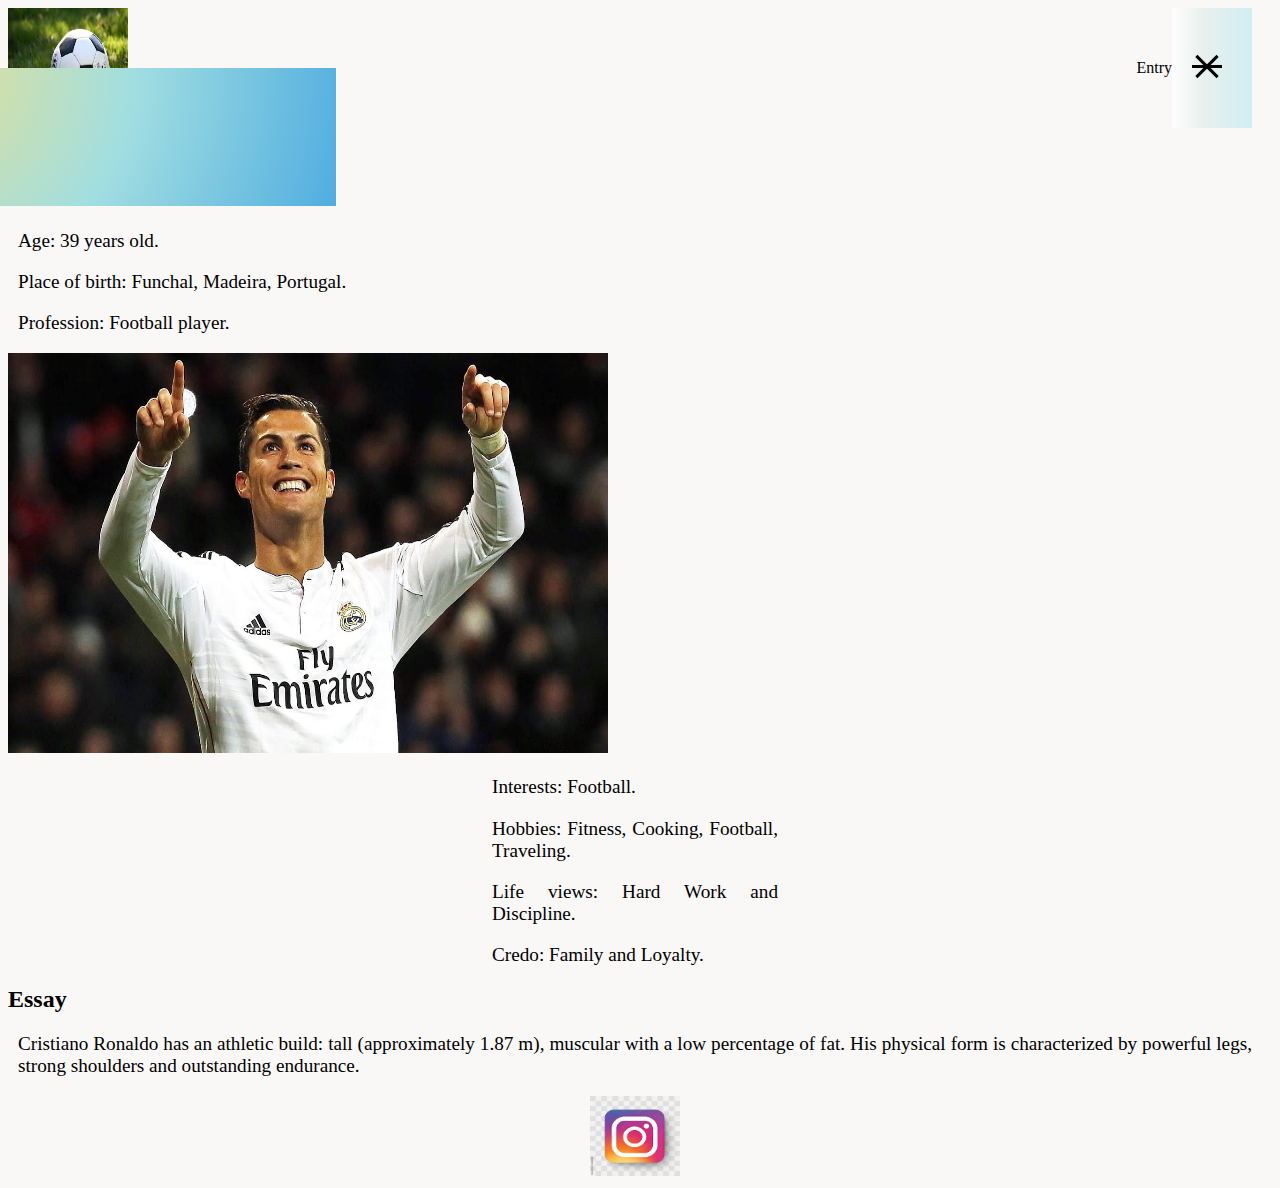
==== index.html @ 332b0c95 "com" ====
<!DOCTYPE html>
<html lang="en">
<head>
    <meta charset="UTF-8">
    <meta name="viewport" content="width=device-width, initial-scale=1.0">
    <link rel = "stylesheet" href = "./style.css">
    <title>Document</title>
</head>
<body>
    <nav class = "navbar = open">
        <img src = "./public/football.jpg" width = 120 height = 120 alt = "logo">  
        <ul>
            <li><a href = "index.html">Home</a></li>
            <li><a href = "video.html">Video</a></li>
            <li><a href = "audio.html">Music</a></li>
            <li><a href = "book.html">Book</a></li>
        </ul>
        <div><a href = "https://ku.edu.kz/">Entry</a>
        <main class = container>
            <div class = "burger" id = "burger2">
                <span></span>
                <span></span>
                <span></span>
            </div>
        </div>
    </nav>
        
    
             <p>Name: Ronaldo.</p>
             <p>Surname: Cristiano.</p>
             <p>Age: 39 years old.</p>
             <p>Place of birth: Funchal, Madeira, Portugal.</p>
             <p>Profession: Football player.</p>
        </div>
        <img src = "./public/Ronaldo.jpg" width = 600 height = 400 alt = "Photo">
        <div class="interests">
            <p>Interests: Football.</p>
            <p>Hobbies: Fitness, Cooking, Football, Traveling.</p>
            <p>Life views: Hard Work and Discipline.</p>
            <p>Credo: Family and Loyalty.</p>
        </div>
        <section>
            <h2>Essay</h2>
            <p>Cristiano Ronaldo has an athletic build: 
                tall (approximately 1.87 m), 
                muscular with a low percentage of fat.
                 His physical form is characterized by powerful legs, 
                 strong shoulders and outstanding endurance.</p>
        </section>
        </main>
        <footer> 
            <a href = "https://www.instagram.com/iamabduaziz"><img src = "./public/inst.jpg" width = 90 height = 80></a>
        </footer>
</body>
</html>
---- style.css ----
.navbar {
    display: flex; /* Устанавливает контейнер .navbar как flex-контейнер, 
    позволяя его дочерним элементам располагаться в одной линии */
    flex-direction: row; /* Располагает дочерние элементы .navbar в строку (по горизонтали) */
    justify-content: space-between; /* Распределяет дочерние элементы .navbar равномерно, 
    с максимальным пространством между ними */
    background-color: #faf7f7; /* Устанавливает фоновый цвет для .navbar */
}

.navbar ul {
    display: flex; /* Устанавливает контейнер ul как flex-контейнер для его дочерних элементов (li) */
    flex-direction: row; /* Располагает элементы списка (li) в строку (по горизонтали) */
    list-style: none; /* Убирает маркеры списка */
    margin: 0; /* Убирает внешний отступ у списка */
}

.navbar ul li {
    display: flex; /* Устанавливает каждый элемент списка (li) как flex-контейнер для его содержимого */
    margin-right: 10px; /* Добавляет отступ справа у каждого элемента списка */
}

.navbar ul li:hover {
    background-color: #7cc6e5; /* Изменяет фоновый цвет элемента списка при наведении курсора */
    border-radius: 20%; /* Скругляет углы элемента списка при наведении курсора */
}

.navbar ul li a {
    text-decoration: none; /* Убирает подчеркивание у ссылок */
    color: black; /* Устанавливает цвет текста ссылок черным */
    margin: auto; /* Центрирует текст внутри элемента списка */
}

.navbar div {
    display: flex; /* Устанавливает div как flex-контейнер */
    margin-right: 20px; /* Добавляет отступ справа у div */
}

.navbar div a {
    text-decoration: none; /* Убирает подчеркивание у ссылок в div */
    color: black; /* Устанавливает цвет текста ссылок черным */
    margin: auto; /* Центрирует текст внутри div */
}

.navbar div:hover {
    background-color: #7cc6e5; /* Изменяет фоновый цвет div при наведении курсора */
    border-radius: 20%; /* Скругляет углы div при наведении курсора */
}

/* Контейнер с элементами, использующий Flexbox для адаптивного размещения */
.container {
    display: flex;
    flex-direction: row;
    flex-wrap: wrap; /* Элементы переносятся на новую строку при нехватке места */
}

/* Элементы с классами .person и .interests занимают 25% ширины контейнера и центрируются */
.person, .interests {
    width: 25%;
    margin: auto;
}

/* Стили для изображений внутри контейнера */
.container img {
    border-radius: 10%; /* Скругленные углы изображения */
    box-shadow: 10px 10px 5px gray; /* Добавление тени с серым цветом */
    width: 50%; /* Ширина изображения составляет 50% от ширины родительского элемента */
    height: auto; /* Автоматическое подстраивание высоты для сохранения пропорций */
}

/* Эффект при наведении на изображение */
.container img:hover {
    transform: scale(1.1); /* Увеличение изображения на 10% */
    transition: 0.5s ease; /* Плавный переход за 0.5 секунды */
    box-shadow: 10px 10px 5px #7cc6e5; /* Изменение цвета тени на синий */
}

/* Фон для всей страницы */
body {
    background-color: #faf7f7; /* Светло-серый фон */
}

/* Фон для основного содержимого страницы */
main {
    background: linear-gradient(90deg, rgba(254,254,255,1) 0%, rgba(226,237,233,0.72) 37%, rgba(208,238,243,1) 100%);
    /* Градиентный фон, плавно переходящий от светлого к более темному оттенку */
}

/* Стили для текста в параграфах */
p {
    text-align: justify; /* Выравнивание текста по ширине */
    font-size: 1.2rem; /* Увеличенный размер шрифта */
    font-weight: normal; /* Обычный вес шрифта */
    margin-right: 20px;
    margin-left: 10px; /* Отступы по бокам */
}

/* Эффект при наведении на параграф */
p:hover {
    background-color: #7cc6e5; /* Синий фон при наведении */
}

/* Секции внутри контейнера */
.container section {
    width: 100%; /* Секция занимает всю ширину контейнера */
    margin: auto; /* Центрирование секции */
}

.container-video {
    display: flex;
    flex-direction: column; /* Контейнер для видео, элементы располагаются вертикально */
}

.video1, .video2, .video3 {
    margin-bottom: 20px; /* Отступ снизу для каждого видео-блока */
    flex-direction: column; /* Внутренние элементы располагаются вертикально */
    display: flex; /* Применение Flexbox для управления содержимым */
}

.video1 video {
    margin: auto; /* Центрирование видео по горизонтали */
}

.video2 iframe {
    margin: auto; /* Центрирование iframe по горизонтали */
}

.video3 iframe {
    margin: auto; /* Центрирование iframe по горизонтали */
}

.container-audio {
    display: flex;
    flex-direction: column; /* Контейнер для аудио, элементы располагаются вертикально */
}

.audio1, .audio2, .audio3 {
    display: flex;
    flex-direction: column; /* Внутренние элементы располагаются вертикально */
    margin-top: 20px; /* Отступ сверху для каждого аудио-блока */
}

.audio1 audio, .audio2 audio, .audio3 audio {
    width: 60%; /* Аудиоплееры занимают 60% ширины контейнера */
    margin: auto; /* Центрирование аудиоплееров по горизонтали */
}

.audio1 img, .audio2 img, .audio3 img {
    margin: auto; /* Центрирование изображений */
    border-radius: 10%; /* Скругление углов изображений */
    box-shadow: 5px 5px 5px #7cc6e5; /* Добавление синеватой тени к изображениям */
}

.container-book {
    display: flex;
    flex-direction: column; /* Контейнер для книг, элементы располагаются вертикально */
}

.book1, .book2, .book3 {
    display: flex;
    flex-direction: column; /* Внутренние элементы располагаются вертикально */
    margin-top: 20px; /* Отступ сверху для каждого книжного блока */
}

.book1 img, .book2 img, .book3 img {
    margin: auto; /* Центрирование изображений */
    border-radius: 10%; /* Скругление углов изображений */
    box-shadow: 5px 5px 5px #7cc6e5; /* Добавление синеватой тени к изображениям */
    margin-bottom: 10px; /* Отступ снизу для изображений */
}

.book1 a, .book2 a, .book3 a {
    margin: auto; /* Центрирование ссылок */
    text-decoration: none; /* Убираем подчеркивание у ссылок */
    color: black; /* Цвет текста ссылок черный */
    font-size: 1.2rem; /* Увеличенный размер шрифта для ссылок */
} 

.book1 img:hover, .book2 img:hover, .book3 img:hover {
    box-shadow: 5px 5px 5px greenyellow; /* Изменение тени на зеленовато-желтую при наведении на изображение */
}

.book1 a:hover, .book2 a:hover, .book3 a:hover {
    background-color: #7cc6e5; /* Изменение фона ссылки на синий при наведении */
    transition: 0.7s ease; /* Плавный переход фона за 0.7 секунды */
}

footer {
    display: flex;
    flex-direction: row; /* Элементы внутри футера располагаются горизонтально */
    justify-content: center; /* Центрирование содержимого футера */
}

footer a {
    margin-right: 10px; /* Отступ справа у ссылок в футере */
}

.burger {
    display: none;
}
@media (max-width: 700px) {
    /* При ширине экрана до 700px */

    .container {
        display: flex;
        flex-direction: column; /* Переключение на вертикальный макет */
    }

    .person {
        display: flex;
        flex-direction: column; /* Внутренние элементы располагаются вертикально */
        flex-wrap: wrap; /* Перенос элементов на новую строку при необходимости */
        width: 100%; /* Элемент занимает всю ширину контейнера */
        margin: 0; /* Убираем отступы */
    }

    .person p {
        margin-top: 5px; /* Отступ сверху для параграфов */
        margin-bottom: 10px; /* Отступ снизу для параграфов */
    }

    .container img {
        margin-top: 20px; /* Отступ сверху для изображений */
        border-radius: 10%; /* Скругление углов изображений */
        box-shadow: 5px 5px 5px gray; /* Тень для изображений */
        width: 95%; /* Изображение занимает 95% ширины контейнера */
        height: auto; /* Высота автоматически подстраивается под ширину */
        margin: auto; /* Центрирование изображения по горизонтали */
    }

    .container img:hover {
        transform: scale(1.03); /* Легкое увеличение изображения при наведении */
        transition: 0.5s ease; /* Плавный переход увеличения за 0.5 секунды */
        box-shadow: 5px 5px 5px #7cc6e5; /* Изменение тени при наведении */
    }

    .interests {
        display: flex;
        flex-direction: column; /* Внутренние элементы располагаются вертикально */
        flex-wrap: wrap; /* Перенос элементов на новую строку при необходимости */
        width: 100%; /* Элемент занимает всю ширину контейнера */
        margin: 0; /* Убираем отступы */
    }

    .interests p {
        margin-top: 10px; /* Отступ сверху для параграфов */
        margin-bottom: 0; /* Убираем отступ снизу */
    }

    h2 {
        margin: 10px; /* Отступы вокруг заголовка */
        text-align: center; /* Выравнивание заголовка по центру */
    }

    .video1 video {
        margin-top: 20px; /* Отступ сверху для видео */
        width: 95%; /* Видео занимает 95% ширины контейнера */
        height: auto; /* Высота автоматически подстраивается под ширину */
    }

    .video2 iframe {
        width: 95%; /* Iframe занимает 95% ширины контейнера */
        height: 320px; /* Высота Iframe фиксирована */
    }

    .video3 iframe {
        width: 95%; /* Iframe занимает 95% ширины контейнера */
        height: 320px; /* Высота Iframe фиксирована */
    }

    .book1 img, .book2 img, .book3 img {
        width: 95%; /* Изображения книг занимают 95% ширины контейнера */
        height: auto; /* Высота автоматически подстраивается под ширину */
    }
}

@media (min-width: 700px) and (max-width: 900px) {
    /* При ширине экрана от 700px до 900px */

    .container img {
        margin-top: 20px; /* Отступ сверху для изображений */
        border-radius: 10%; /* Скругление углов изображений */
        box-shadow: 5px 5px 5px gray; /* Тень для изображений */
        width: 320px; /* Ширина изображения фиксирована */
        height: 200px; /* Высота изображения фиксирована */
        margin: auto; /* Центрирование изображения по горизонтали */
    }
}
.burger {
    display: block;
    position: relative;
    width: 40px;
    height: 40px;
    margin: auto;
    margin-left: 20px;
    margin-right: 5px;
}

.burger span{
    position:absolute;
    width: 30px;
    left: Spx;
    height: 3px;
    background-color:Black;
    bottom: 20px;
}

.burger span:nth-child(1) {
    transform: translateY(-10px);
}

.burger span:nth-child(3) {
    transform: translateY(10px);
}

.navbar ul { 
    position: absolute;
    background: radial-gradient(circle at top left, rgb(235, 224, 142), rgb(161, 222, 225), Rgb(80, 173, 224));
    flex-direction: column;
    width: 30%;
    height: auto;
    top: 68px;
    left: -40%;
    z-index:2;
}
    
.navbar ul li {
    margin-top:10px;
    }
   
.navbar ul li:hover { 
    background-color:Black;
    transform: scale(1.07);
    transition: 0.4s ease;
    border-radius: 5%;
}
    
.navbar ul li a:hover {
    color:white;
}

.navbar ul li:nth-child(1) {
    margin-top:20px;
}
.navbar ul li a {
    margin-left: 0;
    font-size: 1.2rem;
}
.navbar.open ul {
    transform: translateX(100%);
    transition: 0.7s ease-in-out;
}
.navbar.open .burger span:nth-child(1) {
    transform: translateY(0) rotate(45deg);
}
.avbar.open .burger span:nth-child(2) {
    opacity: 0;
}
.navbar.open .burger span:nth-child(3) {
    transform: translateY(0) rotate(-45deg);
}
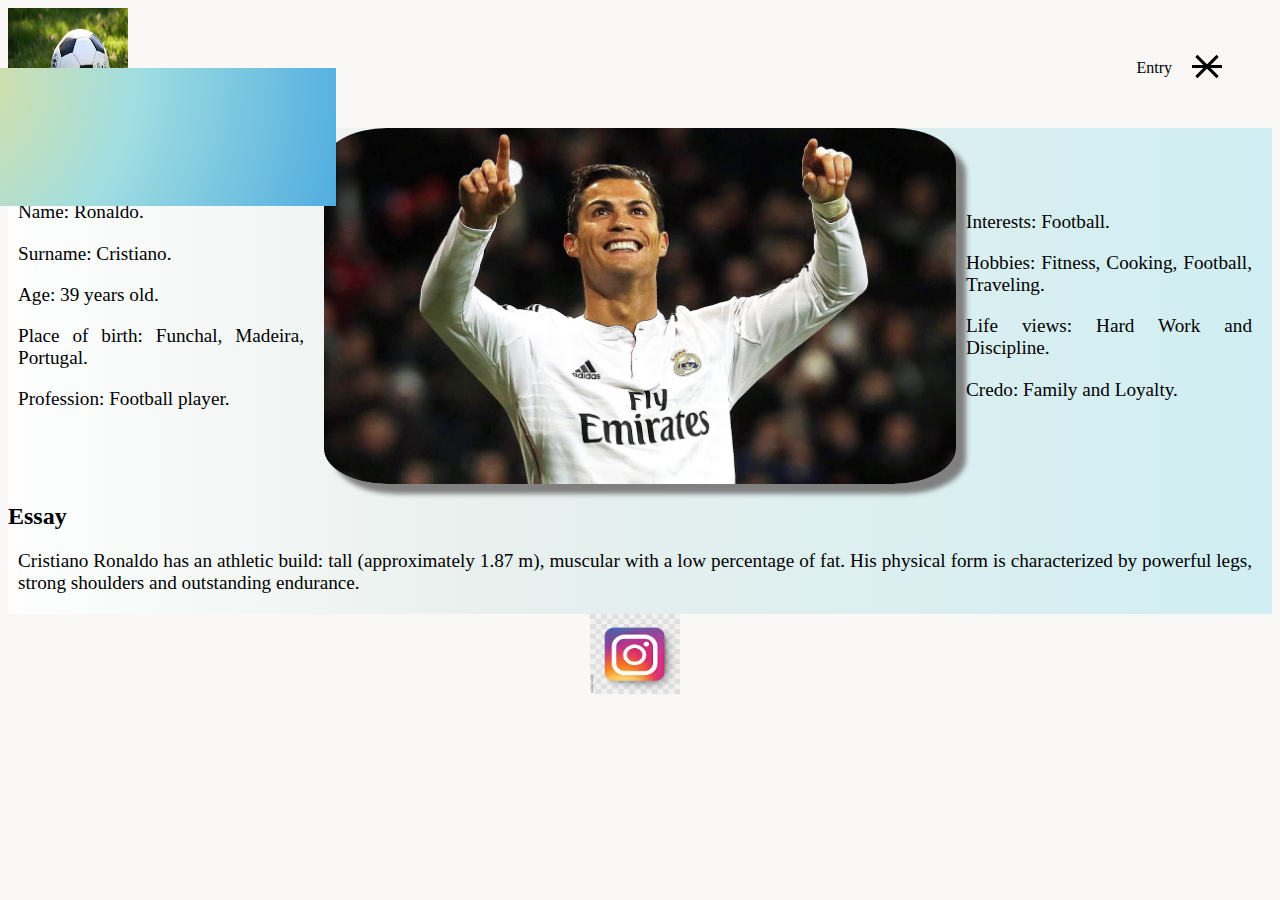
==== commit 58d1ea91: "com" ====
--- a/index.html
+++ b/index.html
@@ -16,7 +16,6 @@
             <li><a href = "book.html">Book</a></li>
         </ul>
         <div><a href = "https://ku.edu.kz/">Entry</a>
-        <main class = container>
             <div class = "burger" id = "burger2">
                 <span></span>
                 <span></span>
@@ -24,8 +23,9 @@
             </div>
         </div>
     </nav>
-        
-    
+
+    <main class = container>
+        <div class = "person">
              <p>Name: Ronaldo.</p>
              <p>Surname: Cristiano.</p>
              <p>Age: 39 years old.</p>
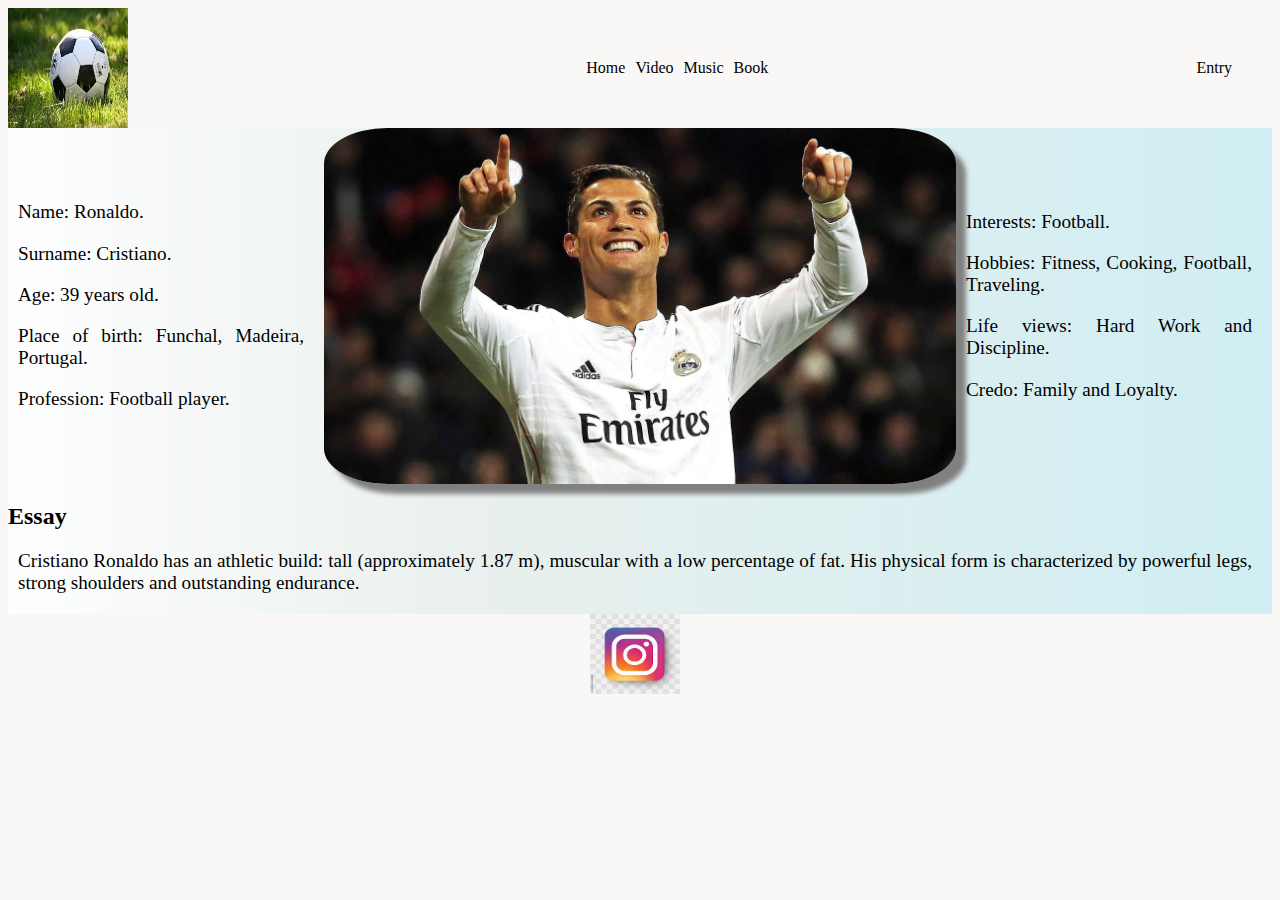
==== commit 100ba536: "cc" ====
--- a/index.html
+++ b/index.html
@@ -51,5 +51,6 @@
         <footer> 
             <a href = "https://www.instagram.com/iamabduaziz"><img src = "./public/inst.jpg" width = 90 height = 80></a>
         </footer>
+        <script src = "./js/scrypt.js">
 </body>
 </html>--- a/style.css
+++ b/style.css
@@ -271,6 +271,79 @@
         width: 95%; /* Изображения книг занимают 95% ширины контейнера */
         height: auto; /* Высота автоматически подстраивается под ширину */
     }
+    .burger {
+        display: block;
+        position: relative;
+        width: 40px;
+        height: 40px;
+        margin: auto;
+        margin-left: 20px;
+        margin-right: 5px;
+    }
+    
+    .burger span{
+        position:absolute;
+        width: 30px;
+        left: Spx;
+        height: 3px;
+        background-color:Black;
+        bottom: 20px;
+    }
+    
+    .burger span:nth-child(1) {
+        transform: translateY(-10px);
+    }
+    
+    .burger span:nth-child(3) {
+        transform: translateY(10px);
+    }
+    .navbar ul { 
+        position: absolute;
+        background: radial-gradient(circle at top left, rgb(235, 224, 142), rgb(161, 222, 225), Rgb(80, 173, 224));
+        flex-direction: column;
+        width: 30%;
+        height: auto;
+        top: 68px;
+        left: -40%;
+        z-index:2;
+    }
+        
+    .navbar ul li {
+        margin-top:10px;
+        }
+       
+    .navbar ul li:hover { 
+        background-color:Black;
+        transform: scale(1.07);
+        transition: 0.4s ease;
+        border-radius: 5%;
+    }
+        
+    .navbar ul li a:hover {
+        color:white;
+    }
+    
+    .navbar ul li:nth-child(1) {
+        margin-top:20px;
+    }
+    .navbar ul li a {
+        margin-left: 0;
+        font-size: 1.2rem;
+    }
+    .navbar.open ul {
+        transform: translateX(100%);
+        transition: 0.7s ease-in-out;
+    }
+    .navbar.open .burger span:nth-child(1) {
+        transform: translateY(0) rotate(45deg);
+    }
+    .navbar.open .burger span:nth-child(2) {
+        opacity: 0;
+    }
+    .navbar.open .burger span:nth-child(3) {
+        transform: translateY(0) rotate(-45deg);
+    }
+    
 }
 
 @media (min-width: 700px) and (max-width: 900px) {
@@ -285,78 +358,5 @@
         margin: auto; /* Центрирование изображения по горизонтали */
     }
 }
-.burger {
-    display: block;
-    position: relative;
-    width: 40px;
-    height: 40px;
-    margin: auto;
-    margin-left: 20px;
-    margin-right: 5px;
-}
-
-.burger span{
-    position:absolute;
-    width: 30px;
-    left: Spx;
-    height: 3px;
-    background-color:Black;
-    bottom: 20px;
-}
-
-.burger span:nth-child(1) {
-    transform: translateY(-10px);
-}
-
-.burger span:nth-child(3) {
-    transform: translateY(10px);
-}
-
-.navbar ul { 
-    position: absolute;
-    background: radial-gradient(circle at top left, rgb(235, 224, 142), rgb(161, 222, 225), Rgb(80, 173, 224));
-    flex-direction: column;
-    width: 30%;
-    height: auto;
-    top: 68px;
-    left: -40%;
-    z-index:2;
-}
-    
-.navbar ul li {
-    margin-top:10px;
-    }
-   
-.navbar ul li:hover { 
-    background-color:Black;
-    transform: scale(1.07);
-    transition: 0.4s ease;
-    border-radius: 5%;
-}
-    
-.navbar ul li a:hover {
-    color:white;
-}
-
-.navbar ul li:nth-child(1) {
-    margin-top:20px;
-}
-.navbar ul li a {
-    margin-left: 0;
-    font-size: 1.2rem;
-}
-.navbar.open ul {
-    transform: translateX(100%);
-    transition: 0.7s ease-in-out;
-}
-.navbar.open .burger span:nth-child(1) {
-    transform: translateY(0) rotate(45deg);
-}
-.avbar.open .burger span:nth-child(2) {
-    opacity: 0;
-}
-.navbar.open .burger span:nth-child(3) {
-    transform: translateY(0) rotate(-45deg);
-}
 
     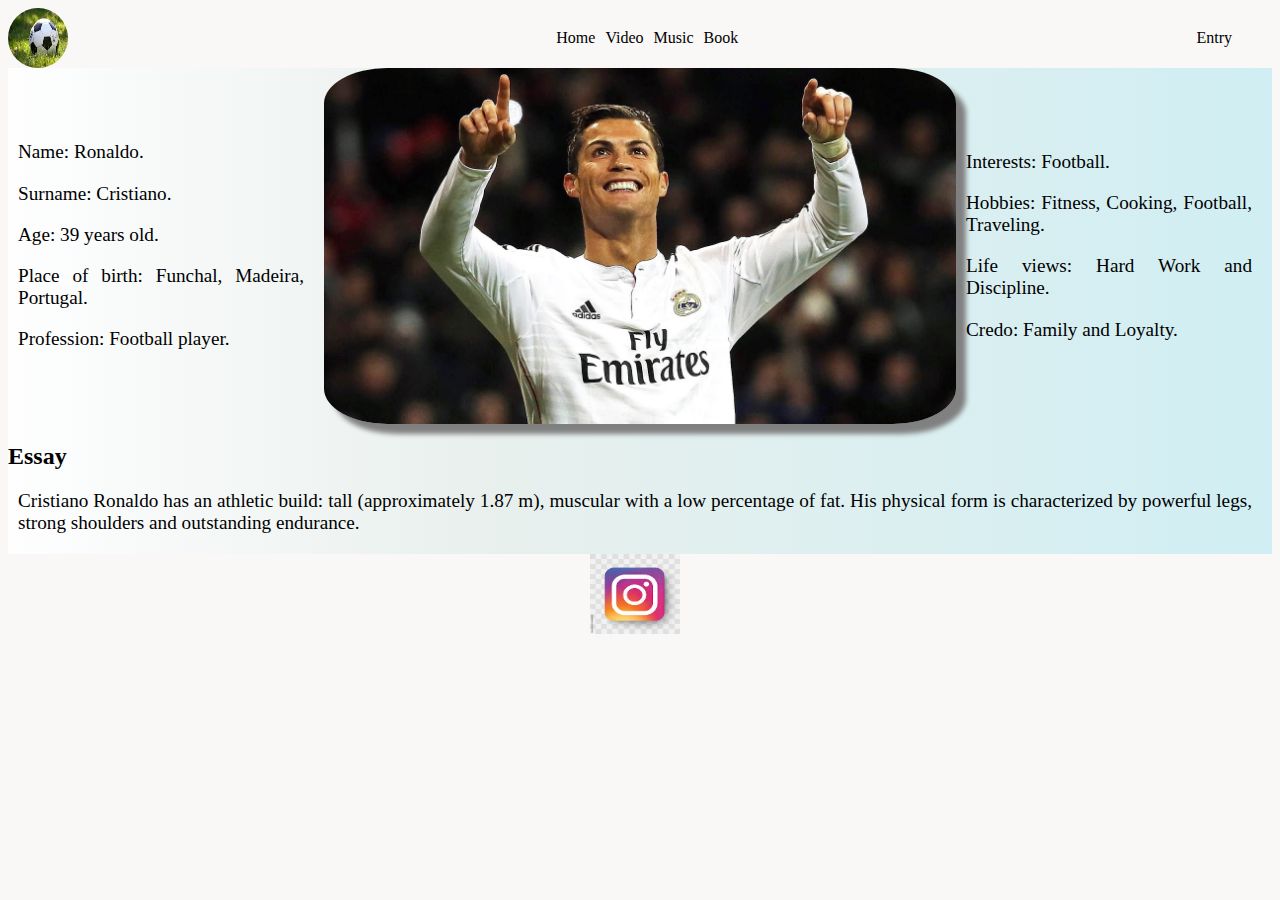
==== commit c3a16797: "commit" ====
--- a/index.html
+++ b/index.html
@@ -7,8 +7,8 @@
     <title>Document</title>
 </head>
 <body>
-    <nav class = "navbar = open">
-        <img src = "./public/football.jpg" width = 120 height = 120 alt = "logo">  
+    <nav class = "navbar open">
+        <img src = "./public/football.jpg" width = 60 height = 60 alt = "logo">   
         <ul>
             <li><a href = "index.html">Home</a></li>
             <li><a href = "video.html">Video</a></li>
@@ -51,6 +51,6 @@
         <footer> 
             <a href = "https://www.instagram.com/iamabduaziz"><img src = "./public/inst.jpg" width = 90 height = 80></a>
         </footer>
-        <script src = "./js/scrypt.js">
+        <script src = "./js/scrypt.js"></script>
 </body>
 </html>--- a/style.css
+++ b/style.css
@@ -14,6 +14,16 @@
     margin: 0; /* Убирает внешний отступ у списка */
 }
 
+.navbar img {
+    border-radius: 50%;
+}
+
+.navbar img:hover {
+    transform: scale(1.05);
+    box-shadow: 5px 10px 7px -6px rgb(43, 79, 133);
+    border: solid 2px rgb(43, 79, 133);
+}
+
 .navbar ul li {
     display: flex; /* Устанавливает каждый элемент списка (li) как flex-контейнер для его содержимого */
     margin-right: 10px; /* Добавляет отступ справа у каждого элемента списка */
@@ -271,6 +281,7 @@
         width: 95%; /* Изображения книг занимают 95% ширины контейнера */
         height: auto; /* Высота автоматически подстраивается под ширину */
     }
+    
     .burger {
         display: block;
         position: relative;
@@ -284,7 +295,7 @@
     .burger span{
         position:absolute;
         width: 30px;
-        left: Spx;
+        left: 5px;
         height: 3px;
         background-color:Black;
         bottom: 20px;
@@ -334,13 +345,13 @@
         transform: translateX(100%);
         transition: 0.7s ease-in-out;
     }
-    .navbar.open .burger span:nth-child(1) {
+    .navbar.open div .burger span:nth-child(1) {
         transform: translateY(0) rotate(45deg);
     }
-    .navbar.open .burger span:nth-child(2) {
+    .navbar.open div .burger span:nth-child(2) {
         opacity: 0;
     }
-    .navbar.open .burger span:nth-child(3) {
+    .navbar.open div .burger span:nth-child(3) {
         transform: translateY(0) rotate(-45deg);
     }
     
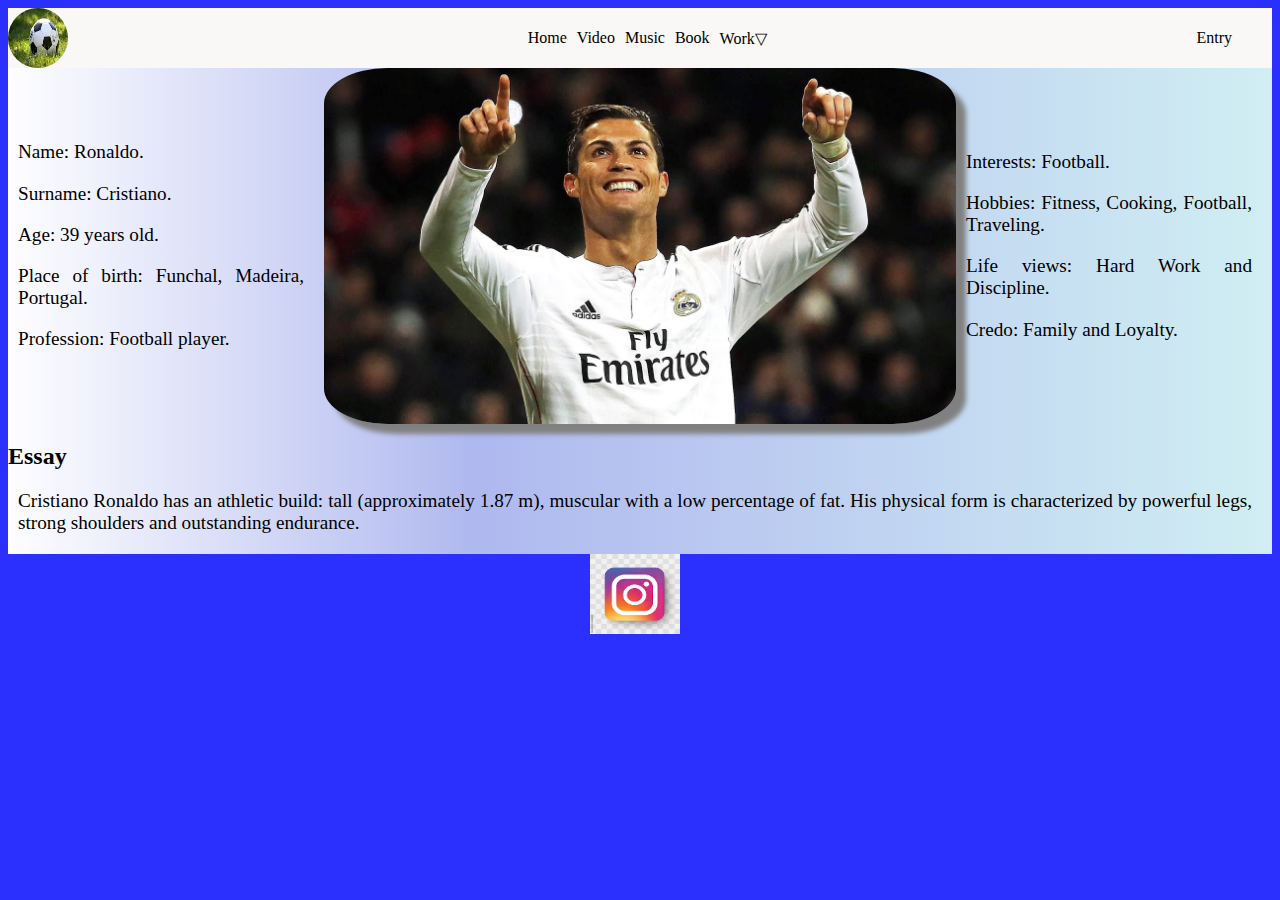
==== commit 6d8f5ff1: "ihihdsfgh" ====
--- a/index.html
+++ b/index.html
@@ -14,7 +14,15 @@
             <li><a href = "video.html">Video</a></li>
             <li><a href = "audio.html">Music</a></li>
             <li><a href = "book.html">Book</a></li>
-        </ul>
+            <li class = "work">
+                <a href = "#">Work&bigtriangledown;</a>
+                <ul>
+                    <li><a href = "form.html">Form</a></li>
+                    <li><a href = "math.html">Math</a></li>
+                    <li><a href = "api.html">API</a></li>
+                </ul>
+            </li>
+        </ul> 
         <div><a href = "https://ku.edu.kz/">Entry</a>
             <div class = "burger" id = "burger2">
                 <span></span>
--- a/style.css
+++ b/style.css
@@ -56,6 +56,26 @@
     border-radius: 20%; /* Скругляет углы div при наведении курсора */
 }
 
+.navbar ul .work {
+    display: flex;
+    z-index: 10;
+}
+
+.navbar ul .work ul {
+    flex-direction: column; /* Arrange children in a column */
+    position: absolute; /* Position the dropdown menu absolutely relative to its nearest positioned ancestor */
+    left: 0; /* Align the left edge of the dropdown with the parent */
+    top: 100%; /* Position the top of the dropdown just below the parent */
+    width: 100px; /* Set a fixed width for the dropdown */
+    padding: 0; /* Remove default padding */
+    display: none;
+}
+
+.navbar ul .work:hover ul {
+    display: block;
+    z-index: 20;
+}
+
 /* Контейнер с элементами, использующий Flexbox для адаптивного размещения */
 .container {
     display: flex;
@@ -86,7 +106,7 @@
 
 /* Фон для всей страницы */
 body {
-    background-color: #faf7f7; /* Светло-серый фон */
+    background-color: rgb(44, 48, 255);
 }
 
 /* Фон для основного содержимого страницы */
@@ -207,6 +227,164 @@
 .burger {
     display: none;
 }
+
+.form {
+    flex-direction: column;
+}
+
+.form form {
+    display: flex;
+    flex-direction: column;
+}
+
+.form form fieldset {
+    display: flex;
+    flex-direction: column;
+    width: 50%;
+    margin: auto;
+    margin-top: 30px;
+    margin-bottom: 10px;
+}
+
+.form form fieldset input {
+    margin-bottom: 10px;
+}
+
+.form form fieldset legend {
+    text-align: center;
+    font-size: 1.2rem;
+    font-weight: bold;
+}
+
+.form form button {
+    width: 200px;
+    font-size: 1.2rem;
+    background-color: #7cc6e5;
+    color: white;
+    margin: auto;
+    margin-bottom: 20px;
+}
+
+.form form button:hover {
+    background-color: #b85252;
+}
+
+.math {
+    display: flex; /* Sets the main tag with class math as a flex container */
+}
+
+.math form {
+    display: flex; /* Sets the form tag within math as a flex container */
+    flex-direction: column; /* Elements of the flex container are arranged in a column */
+    margin: auto; /* Set automatic margins */
+    padding-top: 20px; /* Set top padding to 20px */
+    width: 100% /* The form tag will inherit the width of math */
+}
+
+.math form fieldset {
+    display: flex; /* Sets fieldset as a flex container */
+    width: 50%; /* The fieldset tag will inherit 50% of the width of form */
+    margin: auto; /* Set automatic margins */
+    flex-direction: column; /* Arranges elements of fieldset in a column */
+    margin-bottom: 30px; /* Sets bottom margin to 30px */
+}
+
+.math form fieldset legend {
+    text-align: center; /* Center the text */
+    font-size: 1.2rem; /* Increase font size */
+}
+
+.math form fieldset .counters {
+    display: flex; /* Sets counters as a flex container */
+    flex-direction: row; /* Arranges elements of counters in a row */
+    justify-content: center; /* Centers the elements inside counters horizontally */
+    gap: 10px; /* Set the gap between the rows and the columns to 10px */
+    margin-bottom: 20px; /* Set bottom margin to 20px */
+}
+
+.math form fieldset .counters div {
+    display: flex; /* Sets div as a flex container */
+    flex-direction: column; /* Arranges elements of div in a column */
+    width: 50%; /* div inherits 50% of counters width */
+    margin: auto; /* Sets automatic margins */
+}
+
+.math form fieldset .counters div label, input {
+    margin: auto; /* Sets automatic margins */
+    text-align: center; /* Centers the text inside input field and labels */
+}
+
+.math form fieldset .counters div label input {
+    width: 70%; /* input inherits 70% of its parent element's width */
+    font-size: 1.1rem; /* Increases text size */
+    color: black; /* Sets text color to black */
+}
+
+.math form fieldset .butcont {
+    display: flex; /* Sets butcont as a flex container */
+    flex-direction: row; /* Arranges elements of butcont in a row */
+    width: 100%; /* butcont inhertis the width of its parent element */
+    margin-bottom: 20px; /* Sets bottom margin to 20px */
+}
+
+.math form fieldset .butcont button {
+    display: block; /* Display button element as a block */
+    width: 20%; /* button inherits 20% of its parent element's width */
+    box-sizing: border-box; /* Padding and border are included in the width and height of button */
+    height: 40px; /* Height of button element (border included) */
+    margin: auto; /* Sets automatic margins */
+}
+
+.math form fieldset p {
+    display: flex; /* Sets p as a flex container */
+    margin: 0; /* Removes margins */
+}
+
+.math form fieldset p span {
+    margin: auto; /* Sets automatic margins */
+    font-size: 1.2rem; /* Increased font size */
+}
+
+.API {
+    display: flex;
+    flex-direction: column;
+    justify-content: space-around;
+}
+
+.API section {
+    display: flex;
+    flex-direction: row;
+    align-content: space-around;
+    margin-bottom: 5%;
+}
+
+.API section:first-child {
+    margin-top: 5%;
+}
+
+.API section div {
+    display: flex;
+    flex-direction: column;
+    width: 50%;
+}
+
+.API section div span {
+	font-size: 1.5rem;
+	text-align: center;
+}
+
+.API section span {
+	font-size: 1.5rem;
+	width: 100%;
+	text-align: center;
+}
+
+.API img {
+    width: 100%;
+    height: auto;
+    border-radius: 5%;
+}
+
 @media (max-width: 700px) {
     /* При ширине экрана до 700px */
 
@@ -316,7 +494,7 @@
         height: auto;
         top: 68px;
         left: -40%;
-        z-index:2;
+        z-index: 2;
     }
         
     .navbar ul li {
@@ -354,6 +532,22 @@
     .navbar.open div .burger span:nth-child(3) {
         transform: translateY(0) rotate(-45deg);
     }
+
+    .form form fieldset {
+        width: 80%;
+    }
+
+    .math form fieldset {
+        width: 70%; /*Width of fieldset is 70% of that of form element */
+    }
+
+    .API section {
+        width: 100%;
+    }
+
+    .API span {
+        font-size: 1.05rem;
+    }
     
 }
 
@@ -368,6 +562,35 @@
         height: 200px; /* Высота изображения фиксирована */
         margin: auto; /* Центрирование изображения по горизонтали */
     }
-}
-
-    +
+    .form form fieldset {
+        width: 65%;
+    }
+
+    .API {
+        display: flex;
+        flex-direction: column;
+    }
+
+    .API section {
+        display: flex;
+        flex-direction: row;
+        width: 70%;
+        margin: auto;
+        margin-bottom: 40px;
+    }
+
+    .API .Petro {
+        padding-top: 20px;
+    }
+
+    .API img {
+        border-radius: 8px;
+    }
+
+    .API img, span {
+        margin: auto;
+        width: 50%;
+        height: auto;
+    }
+}    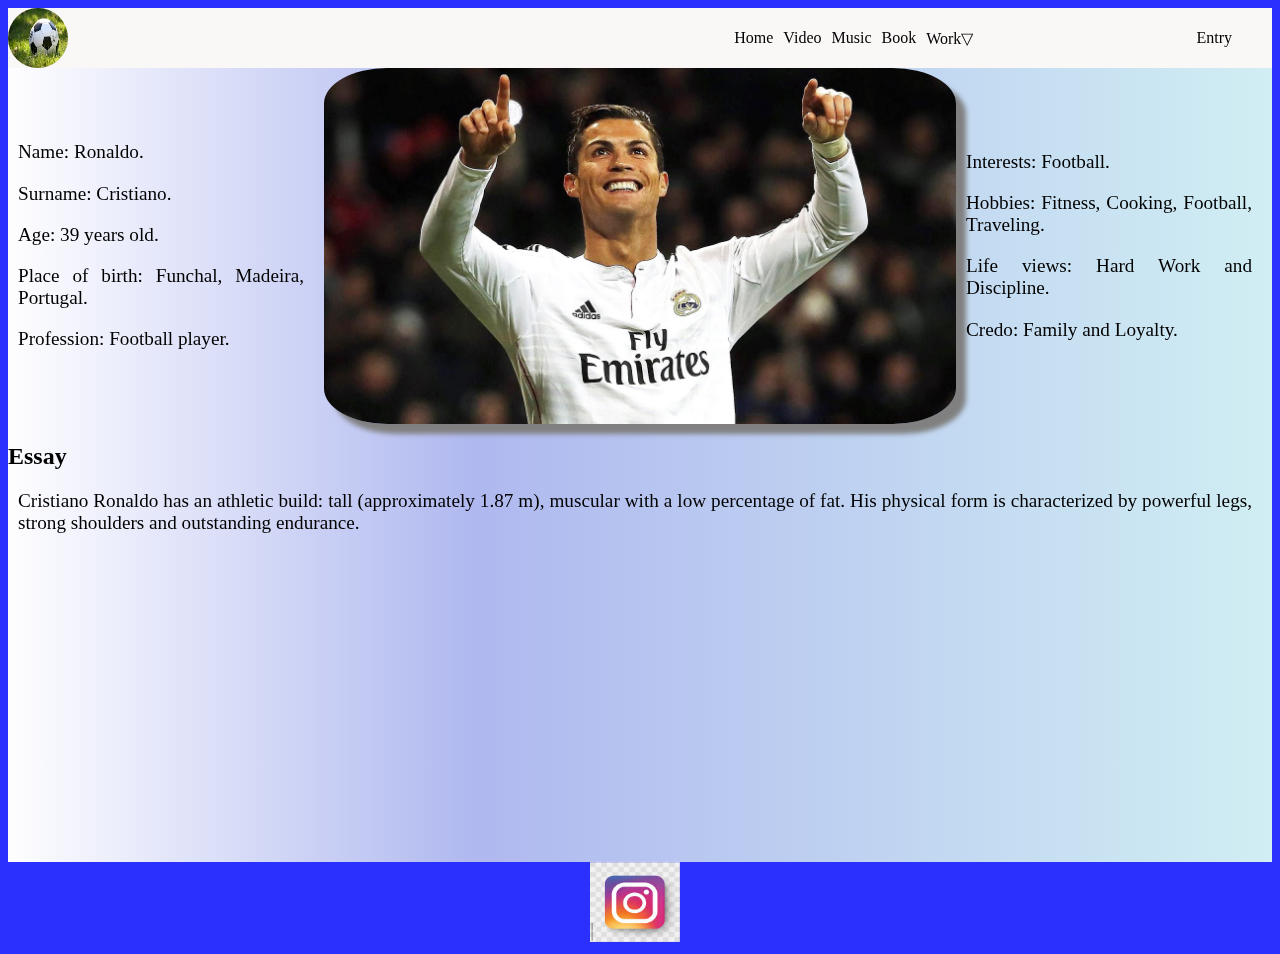
==== commit 2b40e042: "sds" ====
--- a/index.html
+++ b/index.html
@@ -8,7 +8,8 @@
 </head>
 <body>
     <nav class = "navbar open">
-        <img src = "./public/football.jpg" width = 60 height = 60 alt = "logo">   
+        <img src = "./public/football.jpg" width = 60 height = 60 alt = "logo">
+        <iframe class = "lottie" src="https://lottie.host/embed/eb17c6f4-14aa-4d70-8b2c-f709445b733d/AGSRHt1sw1.json"></iframe>
         <ul>
             <li><a href = "index.html">Home</a></li>
             <li><a href = "video.html">Video</a></li>
@@ -55,6 +56,12 @@
                  His physical form is characterized by powerful legs, 
                  strong shoulders and outstanding endurance.</p>
         </section>
+        <section>
+            <iframe class = "lottie1" src="https://lottie.host/embed/02b0925d-4a4b-411c-a12e-fe2d55dc9e33/xUfybmpZvC.json"></iframe>
+        </section>
+        <section>
+            <iframe class = "lottie1" src="https://lottie.host/embed/ac07f06f-04c4-4896-9c1a-782456d5b6b1/K7lkIqICpk.json"></iframe>
+        </section>
         </main>
         <footer> 
             <a href = "https://www.instagram.com/iamabduaziz"><img src = "./public/inst.jpg" width = 90 height = 80></a>
--- a/style.css
+++ b/style.css
@@ -1,3 +1,14 @@
+.lottie {
+	border: none;
+	max-width: 200px;
+	max-height:50px;
+}
+
+.lottie1 {
+    border: none;
+    margin-left: 39%;
+}
+
 .navbar {
     display: flex; /* Устанавливает контейнер .navbar как flex-контейнер, 
     позволяя его дочерним элементам располагаться в одной линии */
